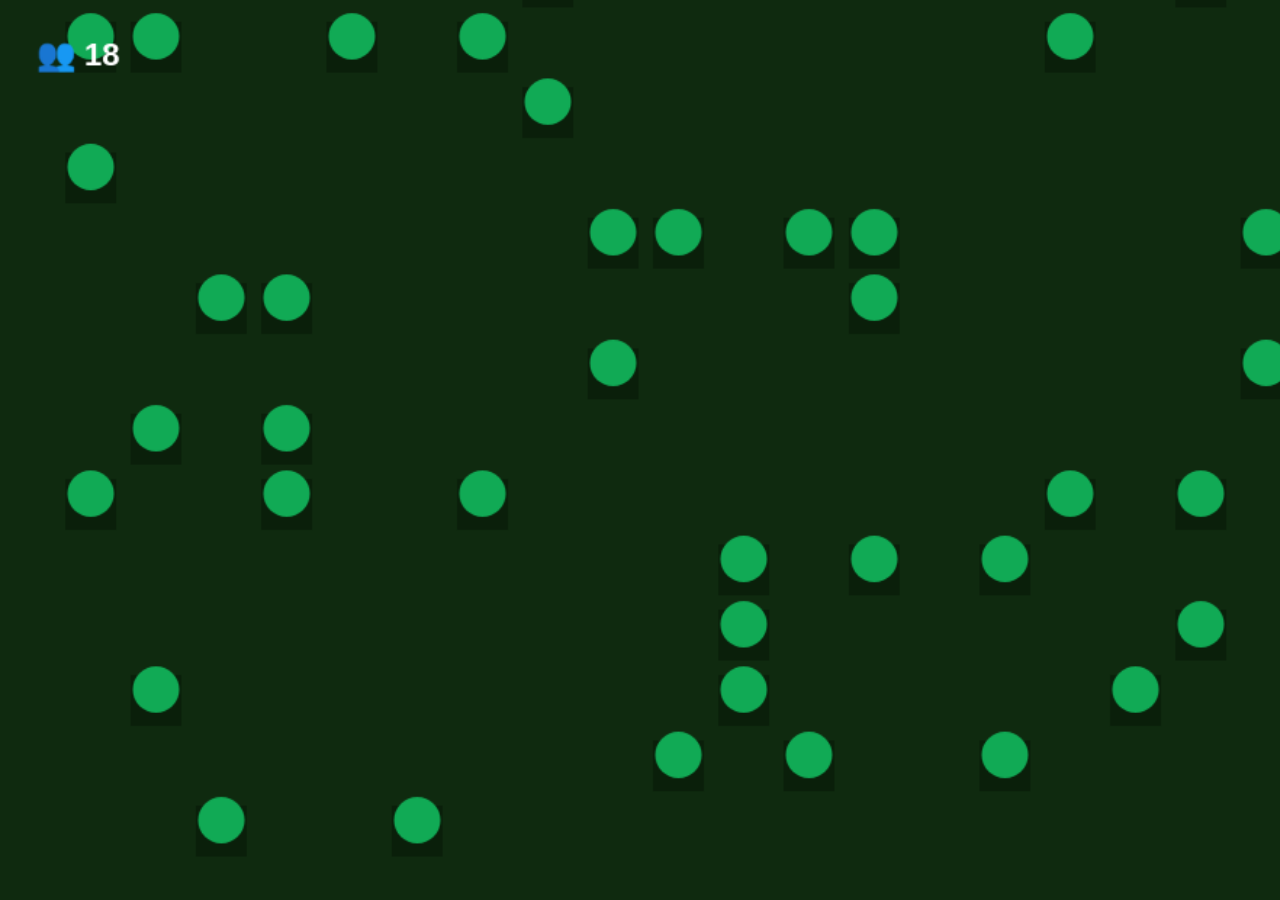
==== polykingdom.html @ 0f23aa52 "Poly Kingdoms" ====
<!DOCTYPE html>
<html lang="fil">
<head>
    <meta charset="UTF-8">
    <meta name="viewport" content="width=device-width, initial-scale=1.0">
    <title>Tribes of Malaya</title>
    <style>
        body { margin:0; font-family:Arial, sans-serif; background:#0a1f0a; color:#ddd; overflow:hidden; }
        #container { display:flex; height:100vh; }
        canvas { background:#1a3a1a; display:block; }
        #ui { width:310px; background:rgba(10,30,10,0.97); padding:15px; overflow-y:auto; border-left:3px solid #555; }
        .resource { display:flex; justify-content:space-between; background:#112211; padding:10px; margin:8px 0; border-radius:6px; font-size:15px; }
        button { width:100%; padding:12px; margin:6px 0; background:#224422; color:#ffdd88; border:1px solid #446644; border-radius:6px; cursor:pointer; font-size:15px; }
        button:hover { background:#336633; }
        #log { height:200px; overflow-y:auto; background:#0f1f0f; padding:10px; font-size:13.5px; border-radius:6px; margin-top:10px; }
        h1 { color:#ffcc66; text-align:center; text-shadow:0 0 8px #ffaa00; }
    </style>
</head>
<body>
    <div id="container">
        <canvas id="canvas" width="920" height="620"></canvas>
        <div id="ui">
            <h1>🌴 Tribes of Malaya</h1>
            
            <div class="resource"><span>🍚 Pagkain</span> <span id="food">850</span></div>
            <div class="resource"><span>🪵 Kahoy</span> <span id="wood">650</span></div>
            <div class="resource"><span>🪨 Bato</span> <span id="stone">450</span></div>
            <div class="resource"><span>💎 Ginto</span> <span id="gold">280</span></div>

            <h3>🏗️ Mga Gusali</h3>
            <button onclick="startPlacing('house')">🏠 Bahay (80 Pagkain)</button>
            <button onclick="startPlacing('farm')">🌾 Bukid (130 Pagkain)</button>
            <button onclick="startPlacing('townhall')">🏛️ Pamayanan (220 Bato)</button>
            <button onclick="startPlacing('barracks')">🛡️ Kuta (190 Kahoy)</button>

            <h3>⚔️ Mandirigma</h3>
            <button onclick="trainTroops(8)">👥 Sanayin 8 Mandirigma (80 Pagkain)</button>
            <button onclick="attackBarbarians()">🏹 Salakayin ang Barbarian</button>

            <div id="log"></div>
        </div>
    </div>

<script>
// =============== GAME CODE ===============
const canvas = document.getElementById('canvas');
const ctx = canvas.getContext('2d');

let resources = { food: 850, wood: 650, stone: 450, gold: 280 };
let buildings = [];
let troops = 18;
let placing = null;

const GRID = 45;
const WORLD_W = 65;
const WORLD_H = 48;
let cameraX = 500, cameraY = 350;
let isDragging = false, lastX, lastY;

let map = Array.from({length: WORLD_H}, () => Array(WORLD_W).fill(0));

// Generate trees
for (let i = 0; i < 520; i++) {
    let x = Math.floor(Math.random() * WORLD_W);
    let y = Math.floor(Math.random() * WORLD_H);
    map[y][x] = 1;
}

function updateUI() {
    document.getElementById('food').textContent = Math.floor(resources.food);
    document.getElementById('wood').textContent = Math.floor(resources.wood);
    document.getElementById('stone').textContent = Math.floor(resources.stone);
    document.getElementById('gold').textContent = Math.floor(resources.gold);
}

function log(msg) {
    const div = document.getElementById('log');
    div.innerHTML += `<div>${msg}</div>`;
    div.scrollTop = div.scrollHeight;
}

function draw() {
    ctx.fillStyle = '#0f2a0f';
    ctx.fillRect(0, 0, canvas.width, canvas.height);

    const startX = Math.max(0, Math.floor(cameraX / GRID));
    const startY = Math.max(0, Math.floor(cameraY / GRID));
    const endX = Math.min(WORLD_W, Math.ceil((cameraX + canvas.width) / GRID));
    const endY = Math.min(WORLD_H, Math.ceil((cameraY + canvas.height) / GRID));

    // Trees
    ctx.fillStyle = '#0a1f0a';
    for (let y = startY; y < endY; y++) {
        for (let x = startX; x < endX; x++) {
            if (map[y][x] === 1) {
                const sx = x * GRID - cameraX;
                const sy = y * GRID - cameraY;
                ctx.fillRect(sx + 5, sy + 5, GRID - 10, GRID - 10);
                ctx.fillStyle = '#1a5';
                ctx.beginPath();
                ctx.arc(sx + GRID/2, sy + GRID/3, 16, 0, Math.PI*2);
                ctx.fill();
                ctx.fillStyle = '#0a1f0a';
            }
        }
    }

    // Buildings
    buildings.forEach(b => {
        const sx = b.x * GRID - cameraX;
        const sy = b.y * GRID - cameraY;
        if (sx < -GRID || sx > canvas.width || sy < -GRID || sy > canvas.height) return;

        if (b.type === 'farm') {
            ctx.fillStyle = '#7a4'; ctx.fillRect(sx+4, sy+4, GRID-8, GRID-8);
            ctx.fillStyle = '#ff0'; ctx.fillRect(sx+13, sy+13, 14, 14);
        } else if (b.type === 'barracks') {
            ctx.fillStyle = '#555'; ctx.fillRect(sx+4, sy+4, GRID-8, GRID-8);
            ctx.fillStyle = '#c22'; ctx.fillRect(sx+13, sy+13, GRID-26, GRID-26);
        } else if (b.type === 'townhall') {
            ctx.fillStyle = '#ca8'; ctx.fillRect(sx+3, sy+3, GRID-6, GRID-6);
            ctx.fillStyle = '#ff0'; ctx.fillRect(sx+16, sy+12, GRID-32, 14);
        } else if (b.type === 'house') {
            ctx.fillStyle = '#b97'; ctx.fillRect(sx+7, sy+8, GRID-14, GRID-18);
        }
    });

    ctx.fillStyle = '#fff';
    ctx.font = 'bold 22px Arial';
    ctx.fillText(`👥 ${troops}`, 25, 45);
}

function gameLoop() {
    draw();
    requestAnimationFrame(gameLoop);
}

// Drag
canvas.addEventListener('mousedown', e => {
    if (placing) return;
    isDragging = true;
    lastX = e.clientX;
    lastY = e.clientY;
});

canvas.addEventListener('mousemove', e => {
    if (!isDragging) return;
    cameraX -= e.clientX - lastX;
    cameraY -= e.clientY - lastY;
    lastX = e.clientX;
    lastY = e.clientY;

    const maxCamX = WORLD_W * GRID - canvas.width;
    const maxCamY = WORLD_H * GRID - canvas.height;
    cameraX = Math.max(0, Math.min(cameraX, maxCamX));
    cameraY = Math.max(0, Math.min(cameraY, maxCamY));
});

canvas.addEventListener('mouseup', () => isDragging = false);
canvas.addEventListener('mouseleave', () => isDragging = false);

// Place building
canvas.addEventListener('click', e => {
    if (!placing) return;
    const rect = canvas.getBoundingClientRect();
    const worldX = Math.floor((e.clientX - rect.left + cameraX) / GRID);
    const worldY = Math.floor((e.clientY - rect.top + cameraY) / GRID);

    if (worldX < 0 || worldX >= WORLD_W || worldY < 0 || worldY >= WORLD_H) return;
    if (buildings.some(b => b.x === worldX && b.y === worldY) || map[worldY][worldX] === 1) {
        log("❌ Hindi pwede dito!");
        return;
    }

    let cost = {food:0, wood:0, stone:0};
    if (placing === 'house') cost.food = 80;
    else if (placing === 'farm') cost.food = 130;
    else if (placing === 'townhall') cost.stone = 220;
    else if (placing === 'barracks') cost.wood = 190;

    if (resources.food >= cost.food && resources.wood >= cost.wood && resources.stone >= cost.stone) {
        resources.food -= cost.food;
        resources.wood -= cost.wood;
        resources.stone -= cost.stone;
        buildings.push({type: placing, x: worldX, y: worldY});
        updateUI();
        log(`✅ Napatayo ang ${placing.toUpperCase()}!`);
        placing = null;
    } else {
        log("❌ Kulang ang yaman!");
    }
});

function startPlacing(type) {
    placing = type;
    log(`📍 Pumili ng lugar sa mapa para sa <b>${type}</b>...`);
}

function trainTroops(n) {
    const cost = n * 10;
    if (resources.food >= cost) {
        resources.food -= cost;
        troops += n;
        updateUI();
        log(`⚔️ Nasanay ${n} mandirigma!`);
    } else {
        log("❌ Kulang sa pagkain!");
    }
}

function attackBarbarians() {
    if (troops < 6) return log("❌ Kulang ang mandirigma!");
    
    const win = Math.random() > 0.42;
    const loot = Math.floor(Math.random() * 180) + 70;
    
    if (win) {
        resources.gold += loot;
        resources.food += Math.floor(loot * 0.6);
        troops = Math.max(5, troops - 3);
        log(`🏆 Tagumpay sa laban! +${loot} ginto`);
    } else {
        troops = Math.max(2, troops - 9);
        log("💥 Natalo sa laban... Maraming nasawi");
    }
    updateUI();
}

// Auto resources
setInterval(() => {
    const farmCount = buildings.filter(b => b.type === 'farm').length;
    const hallCount = buildings.filter(b => b.type === 'townhall').length;
    resources.food += farmCount * 8;
    resources.wood += hallCount * 5;
    resources.stone += hallCount * 4;
    updateUI();
}, 2600);

updateUI();
gameLoop();
log("🌴 <b>Welcome to Tribes of Malaya!</b>");
log("🖱️ I-drag ang mapa • Pumili ng gusali • Magtayo");
</script>
</body>
</html>
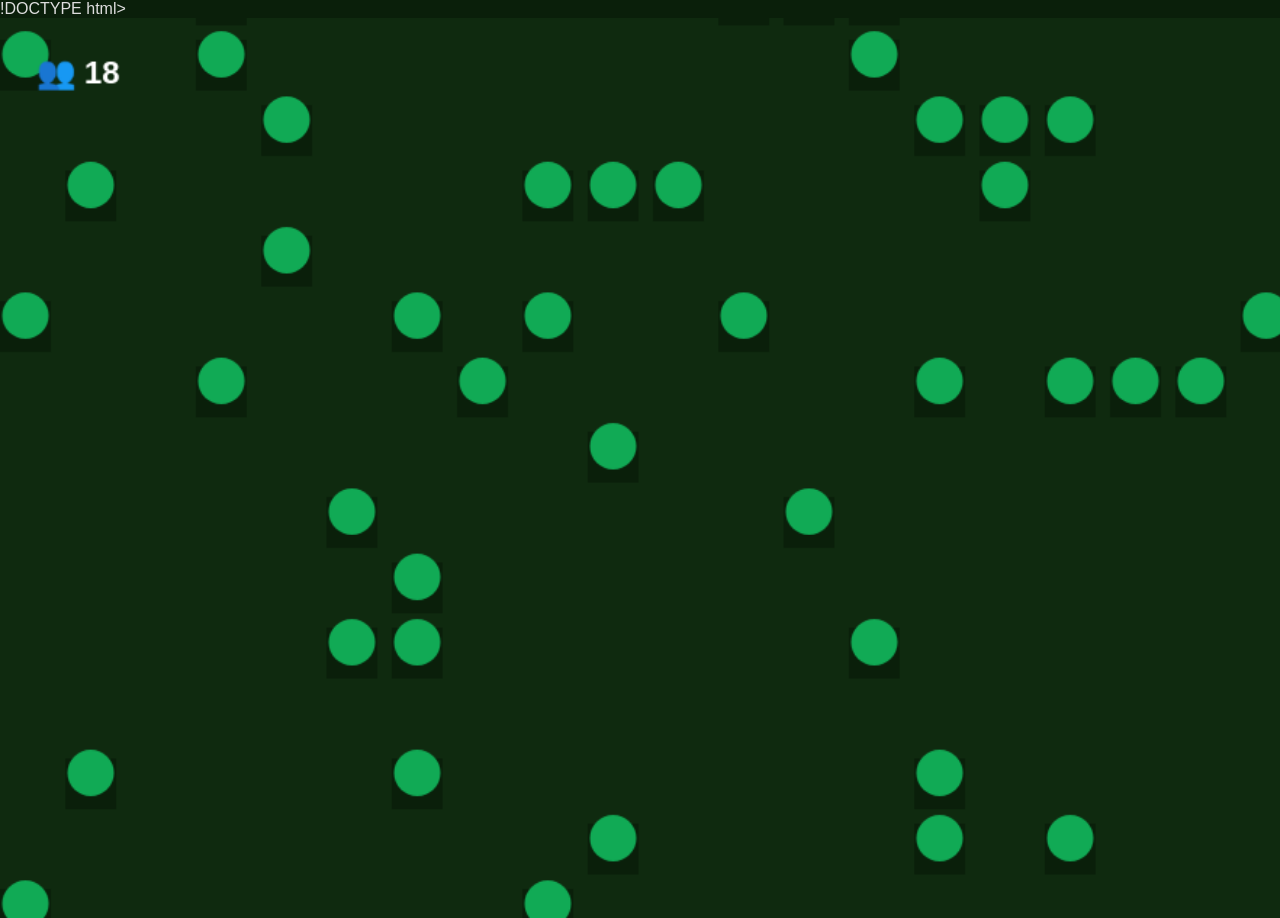
==== commit c860d62b: "Update polykingdom.html" ====
--- a/polykingdom.html
+++ b/polykingdom.html
@@ -1,4 +1,4 @@
-<!DOCTYPE html>
+!DOCTYPE html>
 <html lang="fil">
 <head>
     <meta charset="UTF-8">
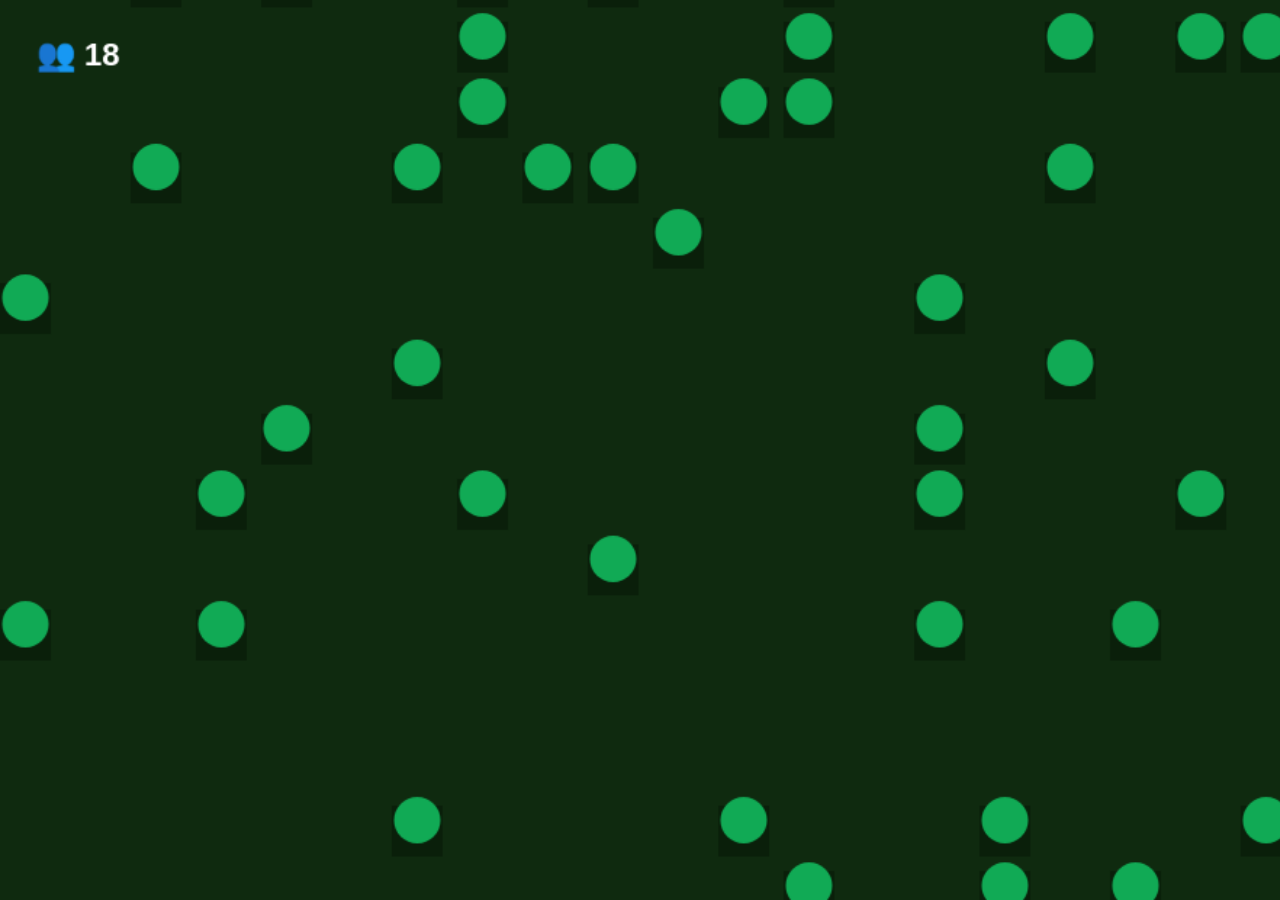
==== commit ca3f79da: "Fix HTML encoding and restore original content" ====
--- a/polykingdom.html
+++ b/polykingdom.html
@@ -1,4 +1,4 @@
-!DOCTYPE html>
+<!DOCTYPE html>
 <html lang="fil">
 <head>
     <meta charset="UTF-8">
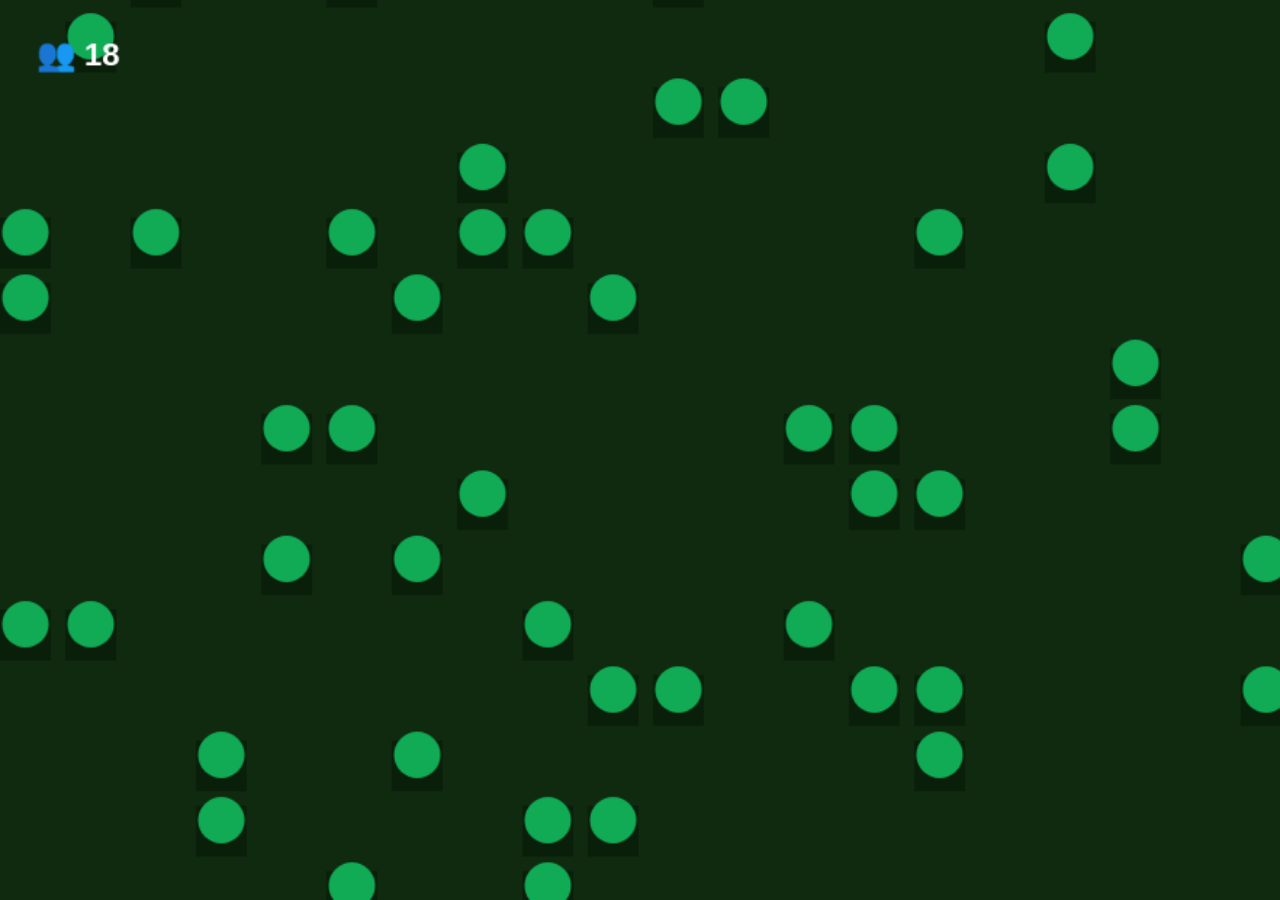
==== commit 6efef4da: "Fix HTML structure and restore game code" ====
--- a/polykingdom.html
+++ b/polykingdom.html
@@ -89,18 +89,17 @@
     const endY = Math.min(WORLD_H, Math.ceil((cameraY + canvas.height) / GRID));
 
     // Trees
-    ctx.fillStyle = '#0a1f0a';
     for (let y = startY; y < endY; y++) {
         for (let x = startX; x < endX; x++) {
             if (map[y][x] === 1) {
                 const sx = x * GRID - cameraX;
                 const sy = y * GRID - cameraY;
+                ctx.fillStyle = '#0a1f0a';
                 ctx.fillRect(sx + 5, sy + 5, GRID - 10, GRID - 10);
                 ctx.fillStyle = '#1a5';
                 ctx.beginPath();
                 ctx.arc(sx + GRID/2, sy + GRID/3, 16, 0, Math.PI*2);
                 ctx.fill();
-                ctx.fillStyle = '#0a1f0a';
             }
         }
     }
@@ -135,7 +134,7 @@
     requestAnimationFrame(gameLoop);
 }
 
-// Drag
+// Drag Map
 canvas.addEventListener('mousedown', e => {
     if (placing) return;
     isDragging = true;
@@ -159,7 +158,7 @@
 canvas.addEventListener('mouseup', () => isDragging = false);
 canvas.addEventListener('mouseleave', () => isDragging = false);
 
-// Place building
+// Place Building
 canvas.addEventListener('click', e => {
     if (!placing) return;
     const rect = canvas.getBoundingClientRect();
@@ -184,7 +183,7 @@
         resources.stone -= cost.stone;
         buildings.push({type: placing, x: worldX, y: worldY});
         updateUI();
-        log(`✅ Napatayo ang ${placing.toUpperCase()}!`);
+        log(`✅ Napatayo ang <b>${placing.toUpperCase()}</b>!`);
         placing = null;
     } else {
         log("❌ Kulang ang yaman!");
@@ -239,7 +238,7 @@
 updateUI();
 gameLoop();
 log("🌴 <b>Welcome to Tribes of Malaya!</b>");
-log("🖱️ I-drag ang mapa • Pumili ng gusali • Magtayo");
+log("🖱️ I-drag ang mapa para mag-explore");
 </script>
 </body>
 </html>
